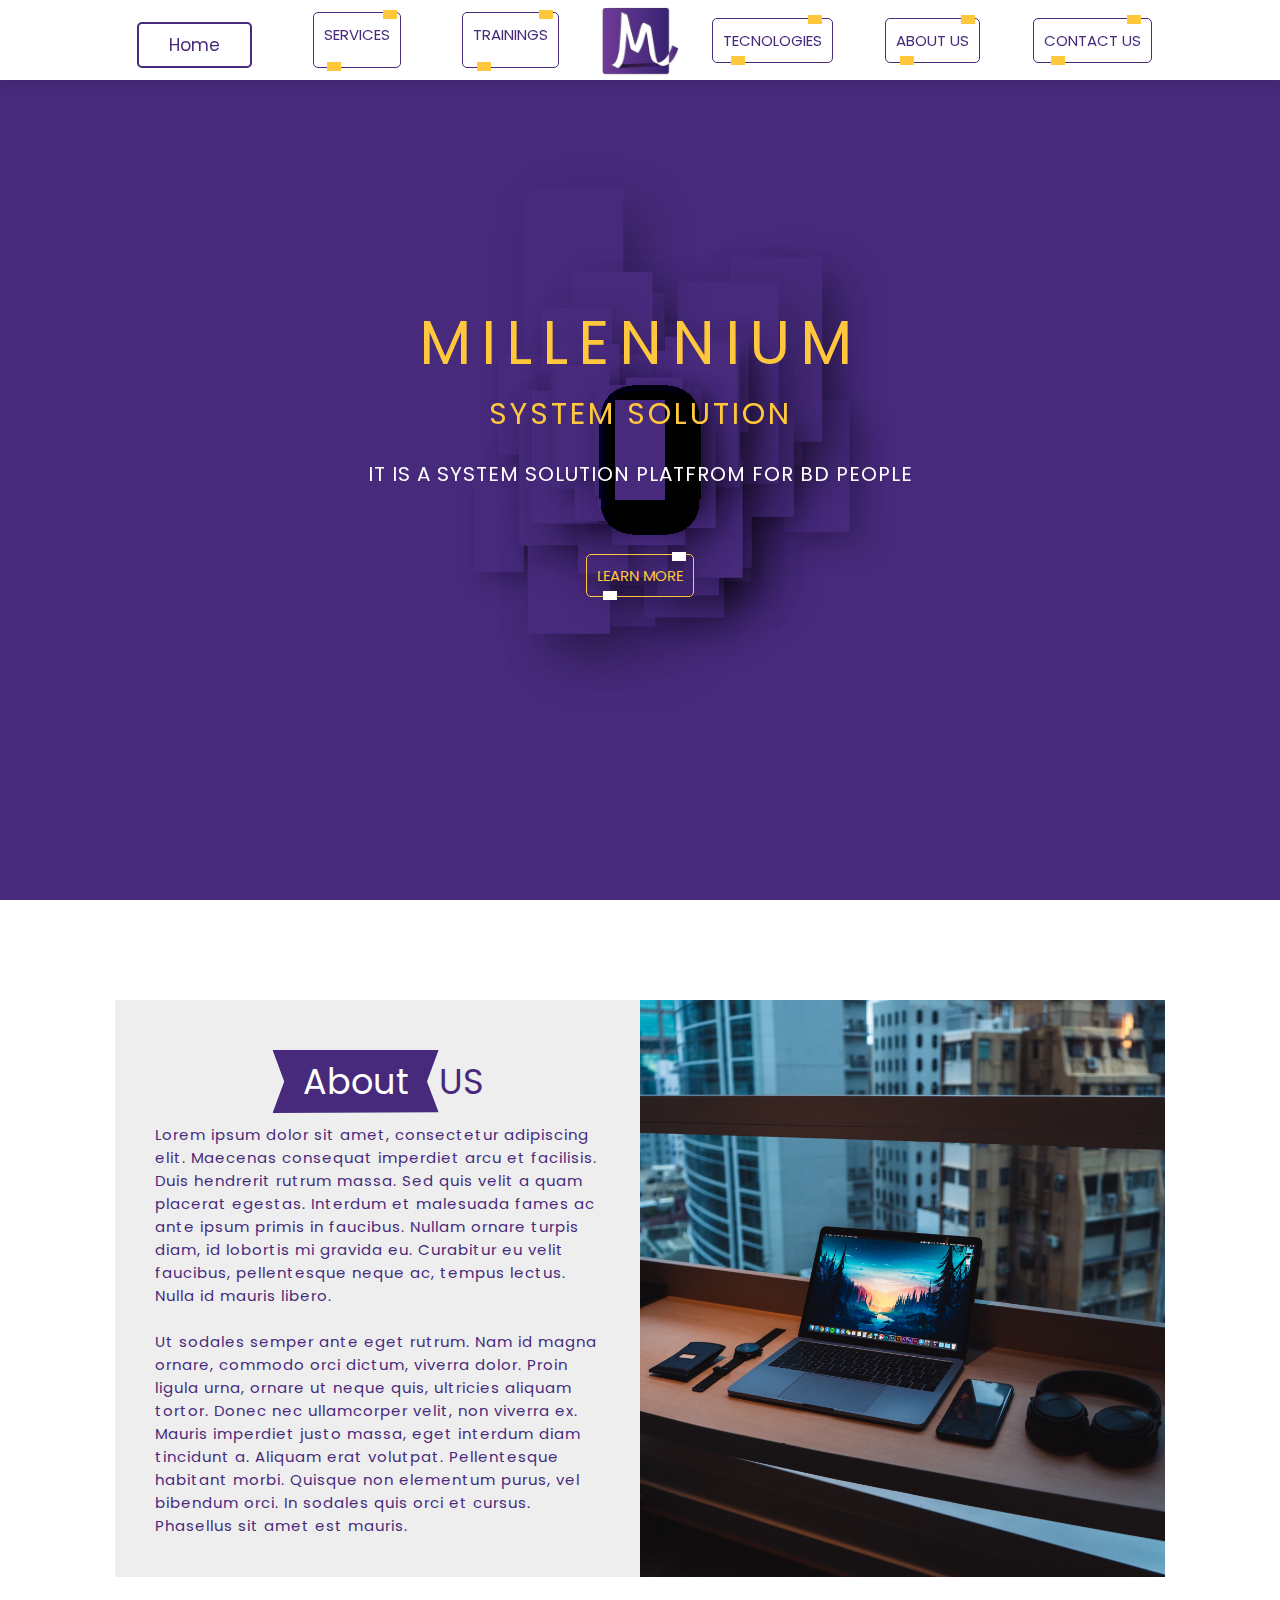
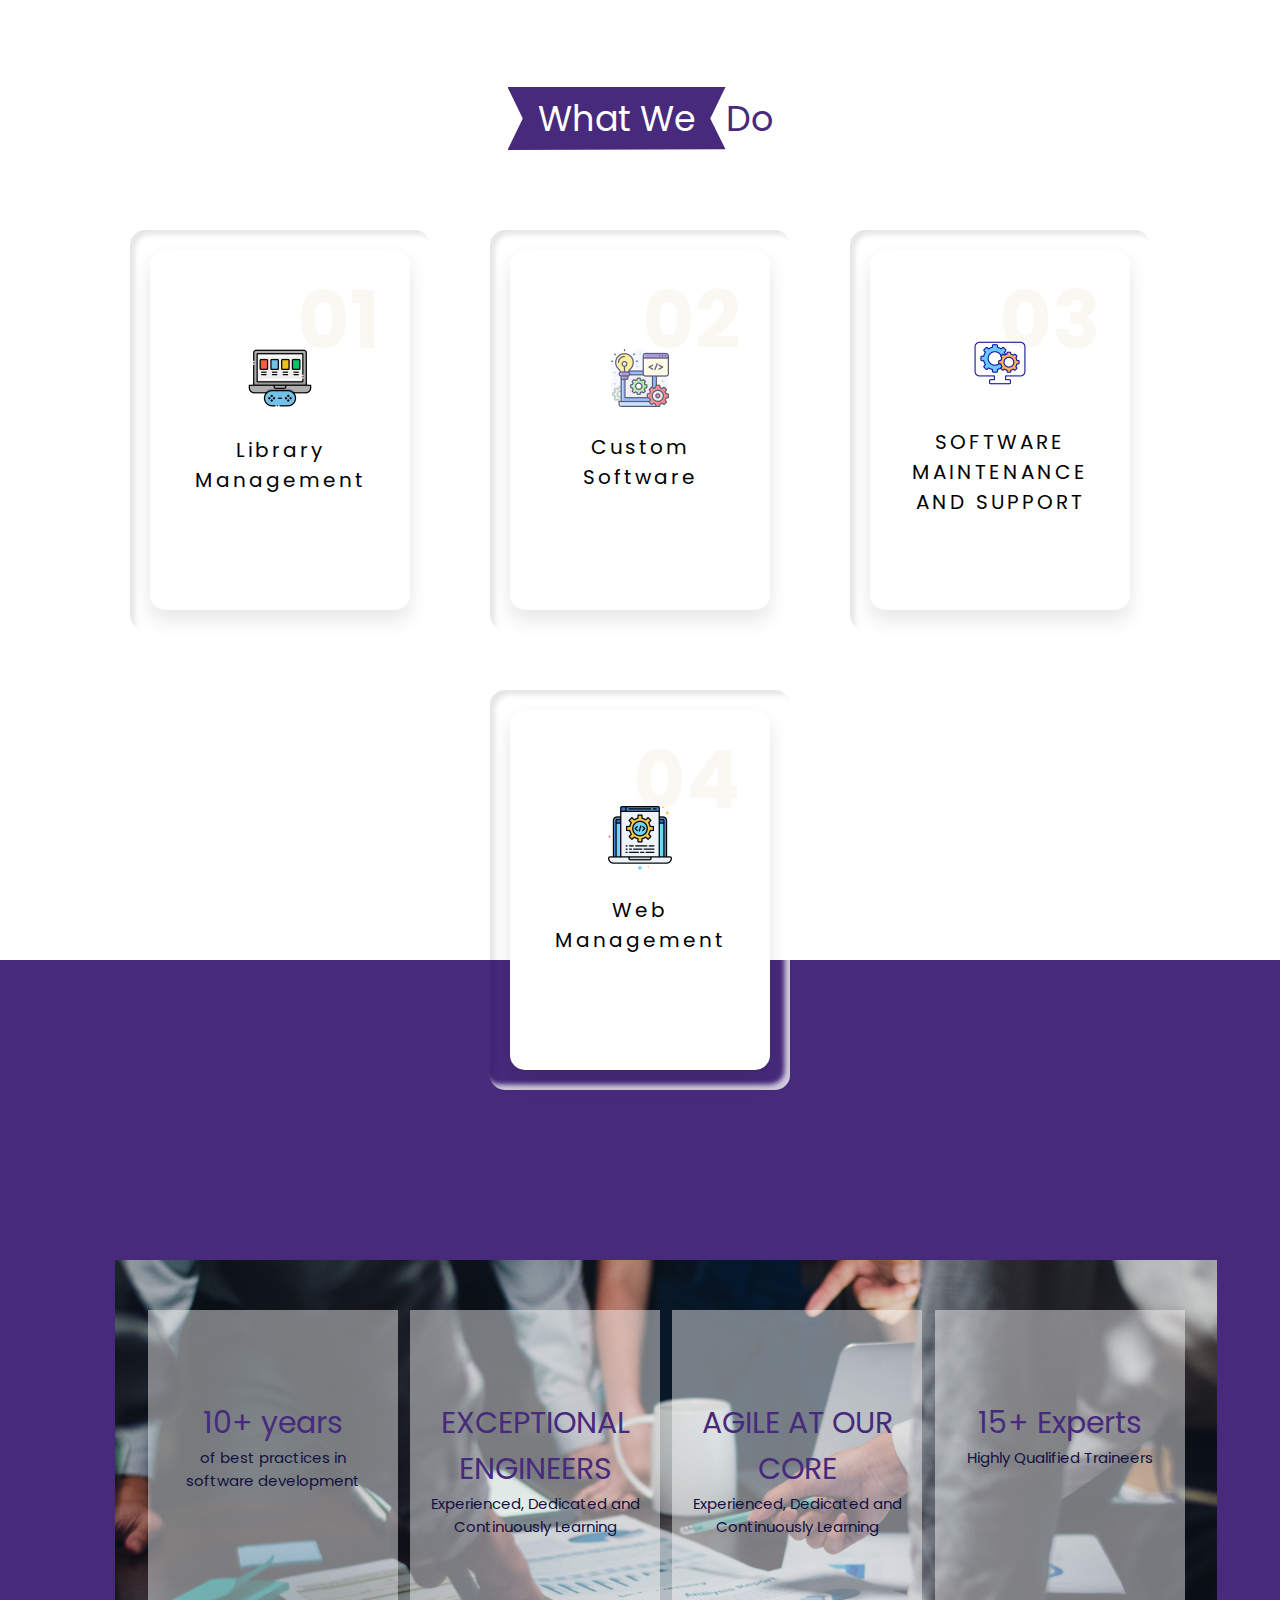
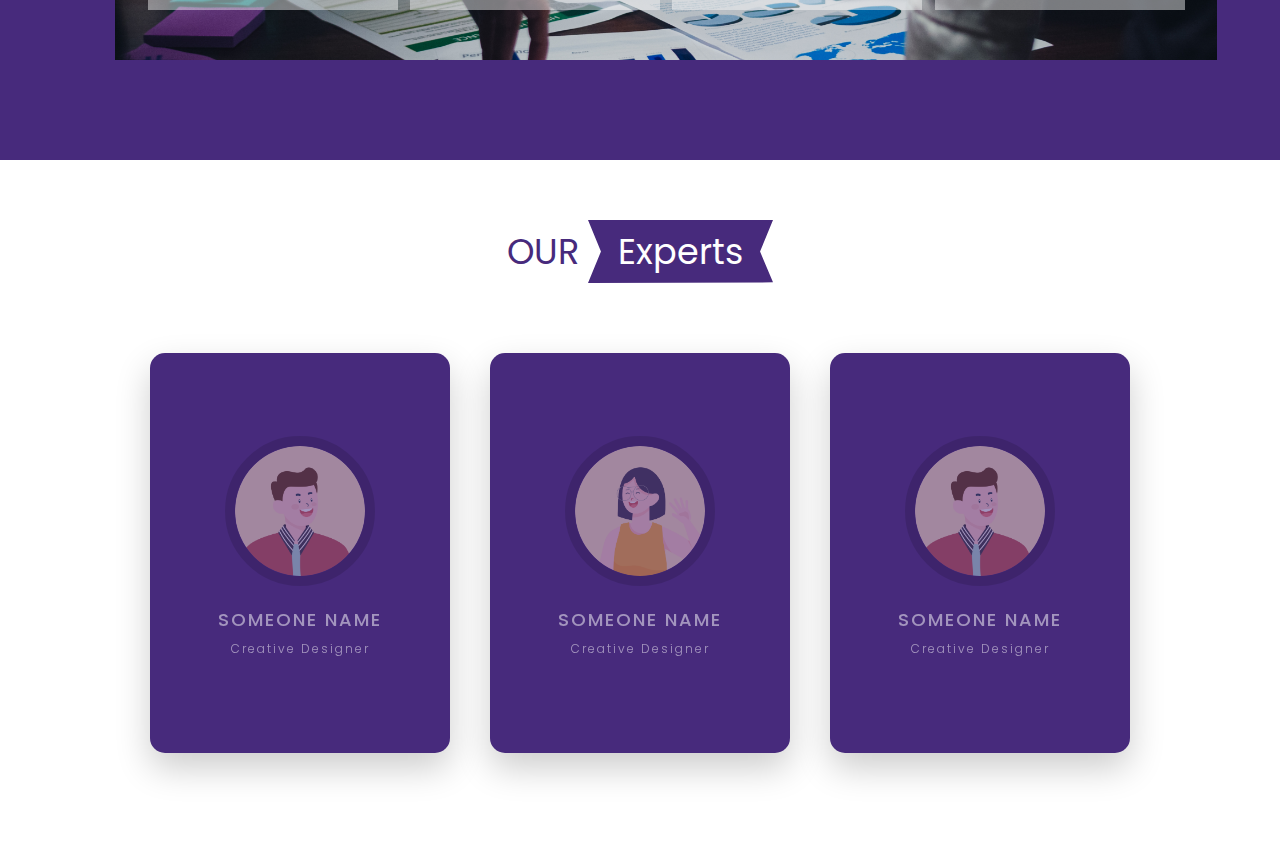
==== index.html @ 3350511c "important" ====
<!DOCTYPE html>
<html lang="en">
<head>
    <meta charset="UTF-8">
    <meta http-equiv="X-UA-Compatible" content="IE=edge">
    <meta name="viewport" content="width=device-width, initial-scale=1.0">
    
    <title>MILLENNIUM System Solution</title>
    <link rel="icon" href="./images/logo.png" type="image/x-icon">
    <link rel="stylesheet" href="https://cdnjs.cloudflare.com/ajax/libs/font-awesome/6.1.1/css/all.min.css">
    <link rel="stylesheet" href="./Css/style.css">

</head>
<body>

<!-- Header Section --> 
<header class="header">

    
    <nav class="navbar" id="menu-1">
        <a class="btn" style="--clr:#FFC73C;--clr2:#472a7c" href=""><span>Home</span> <i></i></a>
        <a class="btn-sc" style="--clr:#FFC73C;--clr2:#472a7c" href=""><span>Services</span> <i></i></a>
        <a class="btn-sc" style="--clr:#FFC73C;--clr2:#472a7c" href=""><span>Trainings</span> <i></i></a>
    </nav>

    <a href="#" class="logo"><img src="./images/logo.png" alt=""></a>


    <nav class="navbar" id="menu-1">
 
        <a class="btn-sc" style="--clr:#FFC73C;--clr2:#472a7c" href=""><span>Tecnologies</span> <i></i></a>
        <a class="btn-sc" style="--clr:#FFC73C;--clr2:#472a7c" href=""><span>About Us</span> <i></i></a>
        <a class="btn-sc" style="--clr:#FFC73C;--clr2:#472a7c" href=""><span>Contact Us</span> <i></i></a>
    </nav>
    <nav class="navbar menua" id="menu-2">
        <a href="">Home</a>
        <a href="">Services</a>
        <a href="">Trainings</a>
        <a href="">Tecnologies</a>
        <a href="">About Us</a>
        <a href="">Contact Us</a>
    </nav>
    <div class="icons">
        <div class="fas fa-bars" id="menu-btn"></div>
    </div>
</header>   

<!-- Header Section ends-->

<!--Home Section Begins-->
<section class="home " id="home">
    <div class="content">
            <h2>MILLENNIUM <br>
        <span> System Solution </span>
       <p> It is a system solution platfrom for BD people<br><br>
    </p></h2>
    <div>
        <a href="#" class="btn-sc" style="--clr:#fff;--clr2:#FFC73C"><span>Learn More</span><i></i></a>
    </div>
</div>
</section>
<!--Home Section End -->

<!-- About Section Begins-->
<section class="about" id="about">
    <div class="box-container">
        <h1 class="heading"> <span> About </span>US</h1>
        <p>   Lorem ipsum dolor sit amet, consectetur adipiscing elit. 
        Maecenas consequat imperdiet arcu et facilisis. Duis hendrerit rutrum massa. 
        Sed quis velit a quam placerat egestas. Interdum et malesuada fames ac ante ipsum primis in faucibus.
         Nullam ornare turpis diam, id lobortis mi gravida eu. Curabitur eu velit faucibus, pellentesque neque ac, tempus lectus. Nulla id mauris libero.
         <br><br>
         Ut sodales semper ante eget rutrum. Nam id magna ornare, commodo orci dictum, viverra dolor.
         Proin ligula urna, ornare ut neque quis, ultricies aliquam tortor. Donec nec ullamcorper velit, non viverra ex.
         Mauris imperdiet justo massa, eget interdum diam tincidunt a. Aliquam erat volutpat. Pellentesque habitant morbi.
         Quisque non elementum purus, vel bibendum orci. In sodales quis orci et cursus. Phasellus sit amet est mauris. 
        </p>
        </div>
    <div class="imgbox">
    </div>

</section>
<!-- About Section End-->
<!-- What we do section starts-->
<section class="work" id="work">
    
    <h1 class="heading"> <span> What We </span>Do</h1>
    <div class="container">
        <div class="card">
            <div class="workbox">
                <div>
                    <h3>01</h3>
                    <img src="./images/library.png" alt="">
                    <h2>Library <br> Management</h2>
                </div>
            
            </div>
        </div>
        <div class="card">
            <div class="workbox">
                <div>
                    <h3>02</h3>
                     <img src="./images/software.png" alt="">
                    <h2>Custom <br> Software</h2>
                </div>
            </div>
        </div>
        <div class="card">
        <div class="workbox">
            <div>
                <h3>03</h3>
                <img src="./images/maintain.png" alt="">
                <h2>SOFTWARE MAINTENANCE AND SUPPORT</h2>
            </div>
        </div>
        </div>
        <div class="card">
        <div class="workbox">
            <div>
                <h3>04</h3>
                <img src="./images/web.png" alt="">
                <h2>Web <br> Management</h2>
            </div>
        </div>
        </div>
    </div>
</section>
<!-- What we do section end-->

<!-- Info starts-->
<section class="info">
    <div class="info-main">
            <div class="infobox">
                <h1>10+ years</h1>
                <h2>of best practices in software development</h2>
            </div>
            <div class="infobox">
                <h1>EXCEPTIONAL ENGINEERS</span></h1>
                <h2>Experienced, Dedicated and Continuously Learning</h2>
            </div>
            <div class="infobox">
                <h1>AGILE AT OUR CORE</span></h1>
                <h2>Experienced, Dedicated and Continuously Learning</h2>
            </div>
            <div class="infobox">
                <h1>15+ <span>Experts</span></h1>
                <h2>Highly Qualified Traineers</h2>
            </div>
    </div>
</section>
<!--Info end-->

<!-- Traineers list start -->
<section class="train">
    <h1 class="heading"> OUR <span>Experts </span></h1>
    <div class="trainer">
        <div class="card2">
            <div class="content">
                <div class="imgBx"><img src="./images/boy@4x.png" alt=""></div>
                <h3>Someone Name<br><span>Creative Designer</span></h3>
            </div>
        </div>
        <div class="card2">
            <div class="content">
                <div class="imgBx"><img src="./images/girl@4x.png" alt=""></div>
                <h3>Someone Name<br><span>Creative Designer</span></h3>
            </div>
        </div>
        <div class="card2">
            <div class="content">
                <div class="imgBx"><img src="./images/boy@4x.png" alt=""></div>
                <h3>Someone Name<br><span>Creative Designer</span></h3>
            </div>
        </div>
    </div>
</section>
<!-- Traineers list end -->

<script src="./JS/script.js"></script>
    <script src="./JS/anime.min.js"></script>
    
    <script>
        const home = document.querySelector('.home')
        for(var i=0;i<=150;i++){
            const blocks = document.createElement('div');
            blocks.classList.add('block');
            home.appendChild(blocks);
        }

        function animateBlocks(){
            anime({
                targets: '.block',
                translateX: function(){
                    return anime.random(-700,700);
                },translateY: function(){
                    return anime.random(-500,500);
                },
                scale: function(){
                    return anime.random(1,5);
                },
                easing: 'linear',
                duration: 3000,
                delay: anime.stagger(20),
                complete: animateBlocks,
            })
        }
        animateBlocks();
    </script>
</body>
</html>
---- Css/style.css ----
@import url('https://fonts.googleapis.com/css2?family=Poppins:ital,wght@0,100;0,200;0,300;0,400;0,600;0,800;1,500&display=swap');
:root{
    --orange:#ff7800;
    --black:#130f40;
    --light-color:#666;
    --box-shadow:0 0.5rem 1rem rgba(0,0,0,0.1);
    --border:1rem solid rgba(0,0,0,0.1);
    --outline:.2rem solid rgba(0,0,0,0.1);
    --outline-hover: 0.2rem solid var(--black);
}
*{
    font-family: 'Poppins', sans-serif;
    margin: 0; padding: 0;
    box-sizing: border-box;
    outline: none;
    border: none;
    text-decoration: none;
    transform: all .2s linear;
}

html{
    font-size: 62.5%;
    scroll-behavior: smooth;
    scroll-padding-top: 7rem;
}

body{
    background: #fff;

}

.header{
    position: fixed;
    top:0; left:0;right: 0;
    display: flex;
    align-items: center;
    justify-content: center;
    padding: 1rem ;
    background: #fff;
    box-shadow: var(--box-shadow);
    max-height: 80px;
    z-index: 1000;
    
}
.header .navbar{
    width: 40%;
    justify-content: space-evenly;
    display: flex;
    gap: 20px;

}
.header .logo {
    font-size: 2.5rem;
    font-weight: bolder;
    color: var(--black);
}
.header .logo img{
    overflow: hidden;
    margin-top:15px;
    height: 70px;
}

.header .icons div{
    height: 4.5rem;
    width: 4.5rem;
    line-height: 4.5rem;
    border-radius: .5rem;
    background: #eee;
    color: var(--black);
    font-size: 2rem;
    margin-right: .3rem;
    text-align: center;
    cursor: pointer;
}
.header .icons div:hover{
    background: var(--orange);
    color: #fff;
}
#menu-btn{
    display: none;
}
#menu-2{
    display: none;
}


.btn{
    margin-top: 1rem;
    display: inline-block;
    padding:.8rem 3rem;
    font-size: 1.7rem;
    border-radius: .5rem;
    border:.2rem solid #472a7c;
    color: #472a7c;
    cursor: pointer;
    background: none;
}

.btn:hover{
    background: #472a7c;
    color:#fff;
    box-shadow: 0 0 35px #472a7c;
}


.btn-sc{
    position: relative;
    background: transparent;
    color: var(--clr2);
    text-decoration: none;
    text-transform: uppercase;
    font-size: 1.5rem;
    font-weight: 400;
    padding: 10px 10px;
    transition: 0.5s;
    border: 1px solid var(--clr2) ;
    border-radius: 5px;
    z-index: 900;
}
.btn-sc:hover{
    letter-spacing: 0.25rem;
    background-color:var(--clr2) ;
    color: #fff;
    box-shadow: 0 0 35px var(--clr2);
}

.btn-sc::before{
    content: '';
    position: absolute;
    inset: 2px;
    background: transparent;

}
.btn-sc span{
    position: relative;
    z-index: 1;
}
.btn-sc i{
    position: absolute;
    inset: 0;
    display: block;
}
.btn-sc i::before{
    content: '';
    position: absolute;
    top: -3.5px;
    left: 80%;
    width: 10px;
    height: 5px;
    background: var(--clr);
    border: 2px solid var(--clr);
    transition: 0.5s;

}
.btn-sc:hover i::before{
    width: 20px;
    left: 20%;
    border: 2px solid var(--clr);
}

.btn-sc i::after{
    content: '';
    position: absolute;
    bottom: -3.5px;
    left: 15%;
    width: 10px;
    height: 5px;
    background:var(--clr);
    border: 2px solid var(--clr);
    transition: 0.5s;

}
.btn-sc:hover i::after{
    width: 20px;
    left: 70%;
}



section{
    padding: 0rem 9%;
}

/*.home{
    display: flex;
    align-items: center;
    justify-content: center;
    background: url(../images/bg3.png) no-repeat;
    background-position: center;
    background-size: cover;
    padding-top: 30rem;
    padding-bottom: 15rem;
}

.home .content{
    text-align: center;
    width: 60rem;
    display: block;
}
.home .content h3{
    color: #472a7c;
    font-size: 3rem;
}

.home .content p{
    color: #472a7c;
    font-size: 1.7rem;
    padding: 1rem 0.7rem;
    line-height: 1.8rem;
    
}*/
.home{
    
    position: relative;
    overflow: hidden;
    display: flex;
    justify-content: center;
    align-items: center;
    min-height: 100vh;
    background: #472a7c;
}
.content{
    position:absolute;
    width: 100%;height: 100%;
    display: flex;
    justify-content: center;
    align-items: center;
    flex-direction: column;
}
.content h2{
    color: #FFC73C;
    text-align: center;
    font-size: 6rem;
    line-height: 1em;
    z-index: 1000;
    font-weight:normal;
    letter-spacing: 1rem;
}

.content h2 span{
    font-size: 0.5em;
    letter-spacing: 0.1em;
    font-weight: 400;
    text-transform: uppercase;

}
.content p{
    color: #fff;
    font-size: 2rem;
    letter-spacing: 0.1rem;
    font-weight: 400;
    text-transform: uppercase;

}

.block{
    position: absolute;
    width: 50px;
    height: 100px;
    background: #472a7c;
    box-shadow: 10px 10px 25px rgba(0, 0, 0, 0.25);
}

.heading{
    text-align: center;
    padding: 1rem;
    font-size: 3.5rem;
    font-weight: 400;
    color:#472a7c;
}

.heading span{
    background:#472a7c ;
    color:#fff;
    display: inline-block;
    padding:.5rem 3rem;
    clip-path: polygon(100% 0, 93% 50%, 100% 99%, 0% 100%, 7% 50%, 0% 0%);
}  
.about {
    margin: 0px;
    margin-top: 100px;
    position:relative;
    display: flex;
}
.about .box-container{
    background: #eee;
    padding: 4rem;
    width: 50%;
}
.about .box-container p{
    color: #472a7c;
    font-size: 1.5rem;
    font-weight: 400;
    letter-spacing: 1px;
}
.about .imgbox{
    background: url(../images/laptop.jpg) no-repeat;
    width: 50%;
    background-size: cover;
    background-position: center;
}
.work{
    padding: 100px;
    text-align: center;
}
.work .container{
   /* width: 100%;
    display: flex;
    justify-content: space-between;
    align-items: center;
    flex-wrap: wrap;
    margin-top: 80px;*/
    display: flex;
    justify-content: center;
    align-items: center;
    flex-wrap: wrap;
    padding: 40px 0;
}
.work .container .card{
    position: relative;
    min-width: 300px;
    height: 400px;
    box-shadow: inset 5px 5px 5px rgba(0,0,0,0.05),
                inset -5px -5px 5px rgba(255, 255, 255, 0.5),
                inset 5px 5px 5px rgba(0, 0, 0, 0.05),
                inset -5px -5px 5px rgba(255, 255, 255, 0.5);
                border-radius: 15px;
                margin: 30px;
}
.work .container .card .workbox{
   /* position: relative;
    background: #fff;
    width: 300px;
    height: 350px;
    display: flex;
    justify-content: center;
    align-items: center;
    box-shadow: var(--box-shadow);
    border-radius: 5%;*/
    position: absolute;
    top: 20px;
    left: 20px;
    bottom: 20px;
    right: 20px;
    background: #fff;
    box-shadow: 0 10px 20px rgba(0, 0, 0, 0.1);
    border-radius: 15px;
    display: flex;
    justify-content: center;
    align-items: center;
    transition: 0.5s;
}
.work .container .card .workbox h3{
    position: absolute;
    top: 10px;
    right: 30px;
    font-size: 8em;
    color: rgba(130, 115, 0, 0.05);
}
.work .container .card .workbox h2{
    letter-spacing: 3px;
    padding: 2rem;
    font-size: 2rem;
    font-weight: 400;
}
.work .container .card .workbox:hover{
    background: #472a7c;
    color: #fff;
    box-shadow: 0 0 15px rgb(71, 42, 124);
    transform: translateY(-50px);
    box-shadow: 0 10px 40px #fff;

}
.info{
    background: #472a7c;
    padding-top: 300px;
    margin-top: -300px;
    justify-content:space-evenly;
    padding-bottom: 100px;
   
}
.info-main{
    width: 105%;
    height: 400px;
    background: url(../images/meeting.jpg) no-repeat;
    background-position: center;
    background-size: cover;
    display: flex;
    align-items: center;
    padding: 20px;
    justify-content: space-evenly;
    flex-wrap: wrap;
}
.info .info-main .infobox{

    position: relative;
    background: rgba(255, 255, 255, 0.447);
    width: 250px;
    height: 300px;
    align-items: center;
    justify-content: space-around;
    padding: 9rem 2rem;
}
.info .info-main .infobox h1{
    text-align: center;
    font-size: 3rem;
    font-weight: 400;
    color: #472a7c;
}
.info .info-main .infobox h2{
    text-align: center;
    font-size: 1.5rem;
    font-weight: 400;
    color:var(--black);
}
.train{
    position: relative;
    margin: 0;
    padding: 50px;
    background: #fff;
}


.train .trainer{
    position: relative;
    z-index: 1;
    display: flex;
    justify-content: center;
    align-items: center;
    flex-wrap: wrap;
    margin: 40px 0;
}
.train .trainer .card2{
    position: relative;
    width: 300px;
    height: 400px;
    background-color: rgba(71, 42, 124,1);
    margin: 20px;
    box-shadow: 0 15px 35px rgba(0, 0, 0, 0.2);
    border-radius: 15px;
    display: flex;
    justify-content: center;
    align-items: center;
    backdrop-filter: blur(10px);
}
.train .trainer .card2 .content{
    position: relative;
    display: flex;
    flex-direction: column;
    justify-content: center;
    align-items: center;
    opacity: 0.5;
    transition: 0.5s;
}
.train .trainer .card2:hover .content{
    opacity: 1;
}
.train .trainer .card2 .content .imgBx{
    position: relative;
    width: 150px;
    height: 150px;
    border-radius: 50%;
    overflow: hidden;
    border: 10px solid rgba(0, 0, 0, 0.25);
}
.train .trainer .card2 .content .imgBx img{
    position:absolute;
    top: 0;left: 0;
    width: 100%;
    height: 100%;
    object-fit: cover;
}
.train .trainer .card2 .content h3{
    color: #fff;
    text-transform: uppercase;
    letter-spacing: 2px;
    font-weight: 500;
    font-size: 18px;
    text-align: center;
    margin: 20px 0 10px;

}
.train .trainer .card2 .content h3 span{
    font-size: 12px;
    font-weight: 300;
    text-transform: initial;
}


.wavetext{
    position: relative;
}
.wavetext h2{
    position: absolute;
    color: #fff;
    transform: translate(35%,-80%);
    font-size: 6rem;
    font-style: italic;
}
.wavetext h2:nth-child(1){
    color: #eee;
}
.wavetext h2:nth-child(2){
    color: #472a7c;
    animation: wavingtext 2.5s ease-in-out infinite;
}

@keyframes wavingtext{
    0%,100%{
        clip-path: polygon(0% 45%, 15% 44%, 32% 50%,54% 60%, 70% 61%,84% 59%,100% 52%,100% 100% ,0% 100%);
    }
    50%{
        clip-path: polygon(0% 60%, 16% 65%, 34% 66%,51% 62%, 67% 50%,84% 45%,100% 46%,100% 100% ,0% 100%);
    }
    
}

















@media (max-width:991px) {
    html{
        font-size: 55%;
    }
    .header{
        padding: 2rem;
    }
    section{
        padding: 2rem;
    }
}

@media (max-width:800px) {
    #menu-btn{
        display: inline-block;
    }
    #menu-2{
        display: inline-block;
    }
    
    #menu-1{
        display: none;
    }
    .header{
        justify-content:space-between; 
    }
    .header .search-form{
        width: 80%;
    }
    .header .navbar{
        position: absolute;
        top: 110%; right:-110%;
        width: 30rem;
        box-shadow: var(--box-shadow);
        border-radius: .5rem;
        background:#fff;
    }
    .header .navbar.active{
        position: absolute;
        top: 110%; right:2rem;
        width: 30rem;
        box-shadow: var(--box-shadow);
        border-radius: .5rem;
        background:#fff;
        transition: 0.5s linear;
    }
    .header .navbar a{
        font-size: 2rem;
        margin: 2rem 2.5rem;
        display: block;
    }
    .about{
        flex-direction: column;
        font-size: 2rem;
    }
    .about .box-container,
    .about .imgbox{
        width: 100%;
        padding: 3rem;
        min-height: 400px;
        text-align: center;
    }
}

@media (max-width:450px) {
    html{
        font-size: 55%;
    }
    .heading{
        font-size: 2.5rem;
    }
    .wavetext h2{
        font-size: 4rem;
    }
   
}
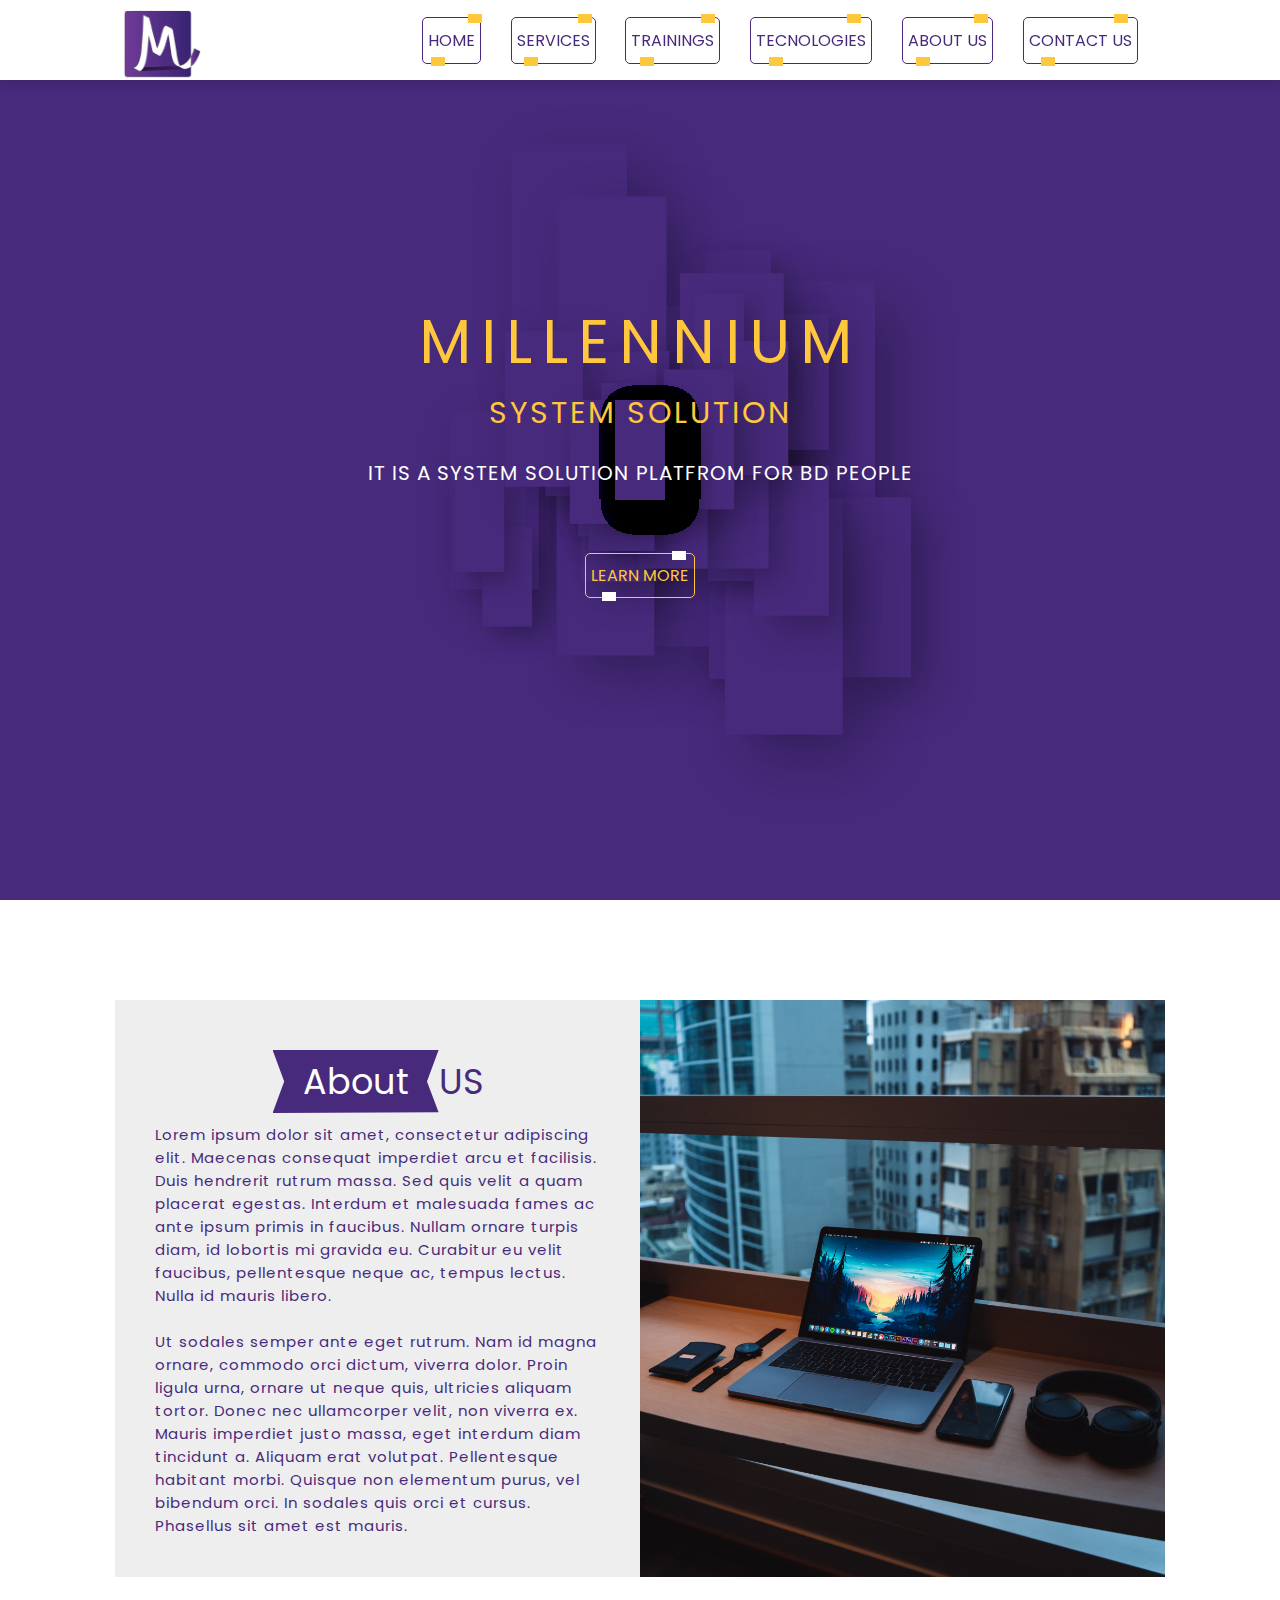
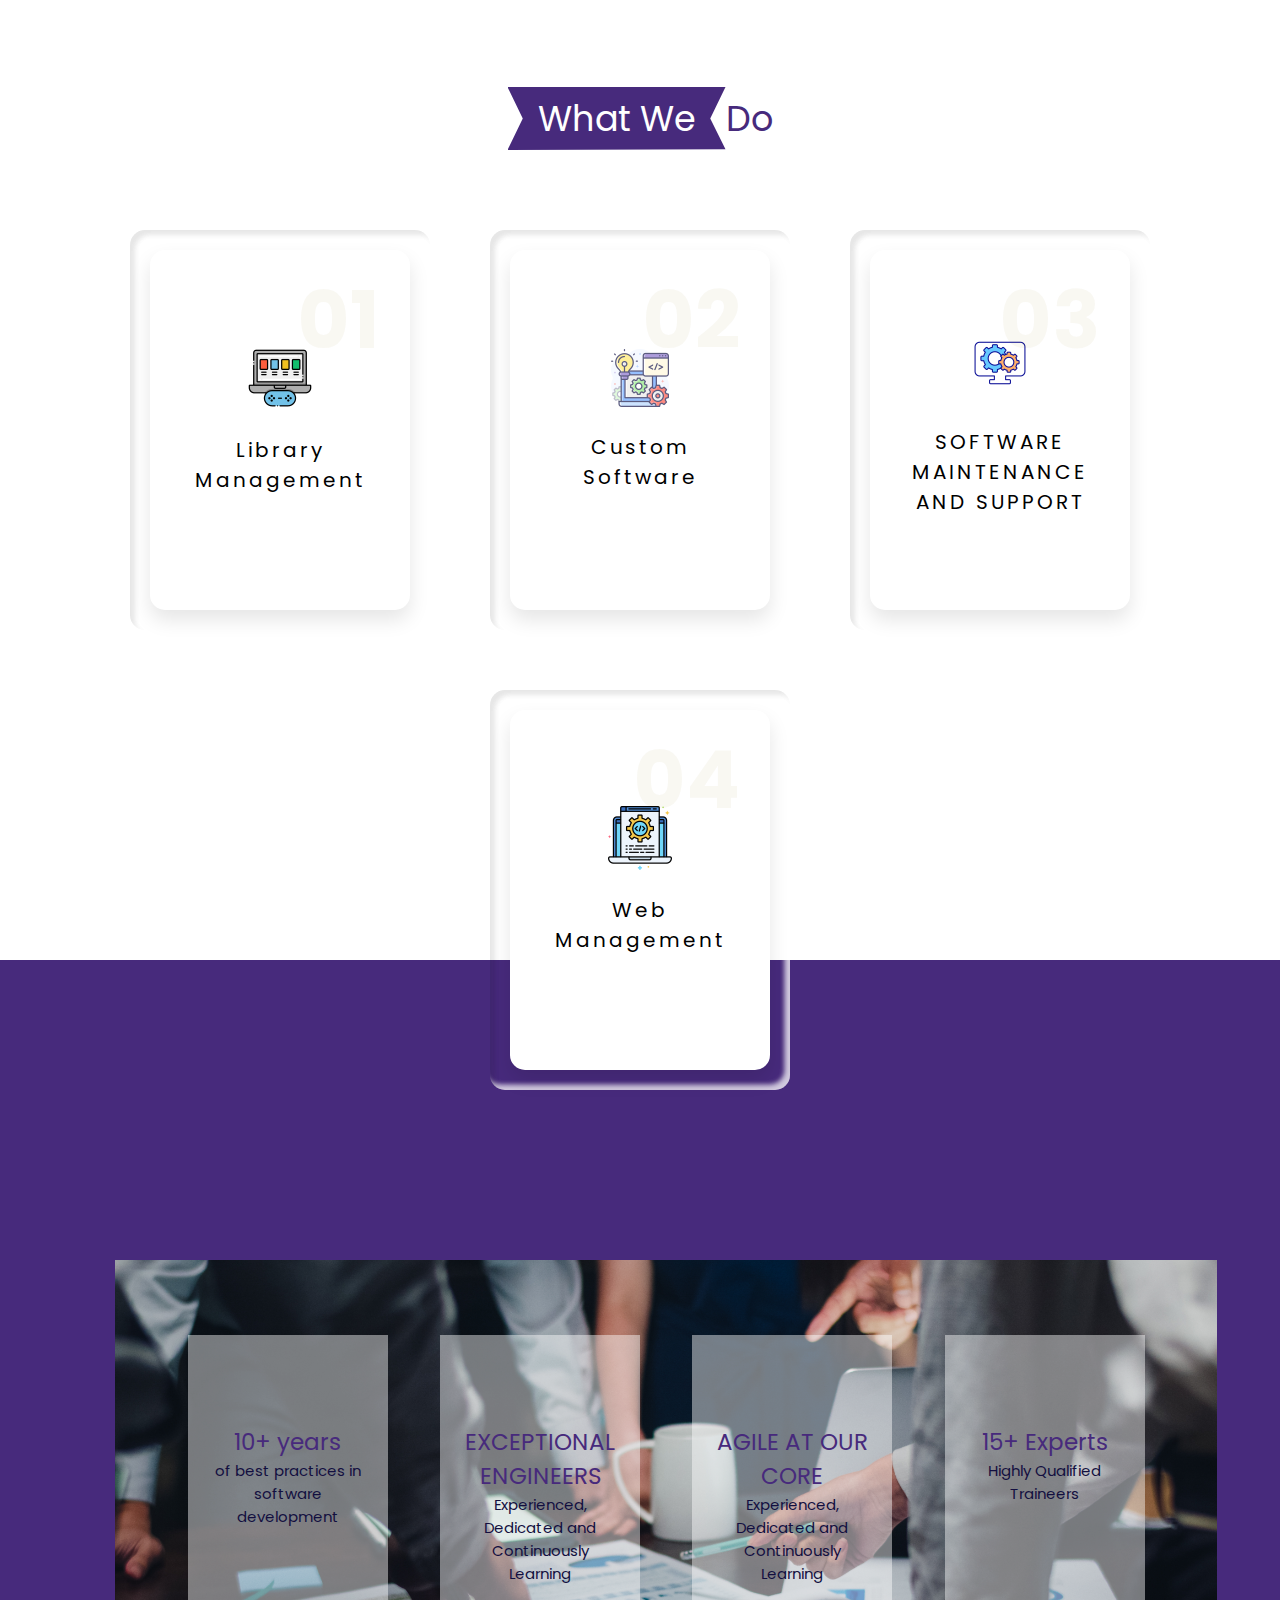
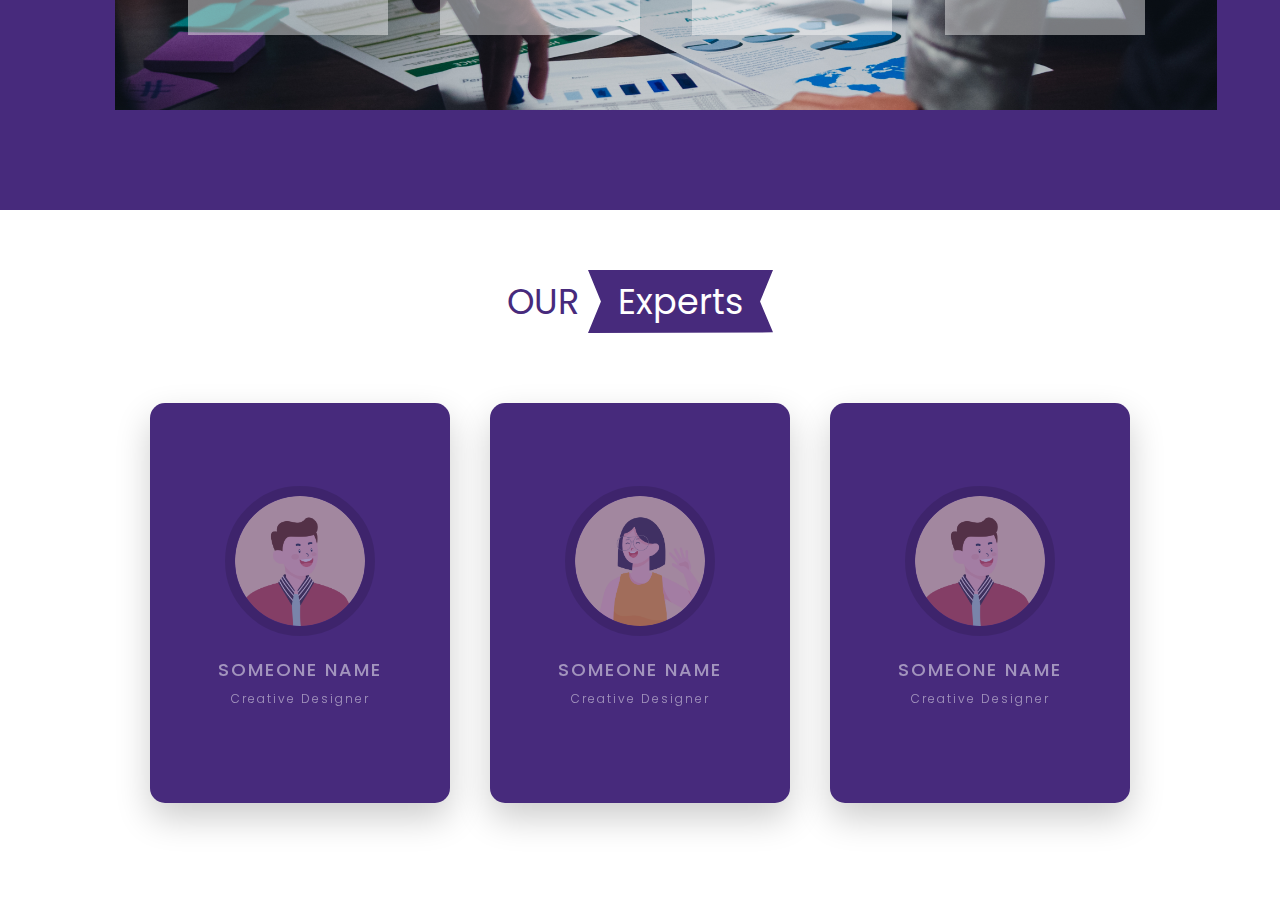
==== commit 80b2a256: "fixed some issue" ====
--- a/index.html
+++ b/index.html
@@ -16,30 +16,19 @@
 <!-- Header Section --> 
 <header class="header">
 
-    
-    <nav class="navbar" id="menu-1">
-        <a class="btn" style="--clr:#FFC73C;--clr2:#472a7c" href=""><span>Home</span> <i></i></a>
-        <a class="btn-sc" style="--clr:#FFC73C;--clr2:#472a7c" href=""><span>Services</span> <i></i></a>
-        <a class="btn-sc" style="--clr:#FFC73C;--clr2:#472a7c" href=""><span>Trainings</span> <i></i></a>
-    </nav>
 
-    <a href="#" class="logo"><img src="./images/logo.png" alt=""></a>
+    <a href="index.html" class="logo"><img src="./images/logo.png" alt=""></a>
 
 
-    <nav class="navbar" id="menu-1">
- 
+    <nav class="navbar menua" id="menu-1">
+        <a class="btn-sc" style="--clr:#FFC73C;--clr2:#472a7c" href=""><span>Home</span> <i></i></a>
+        <a class="btn-sc" style="--clr:#FFC73C;--clr2:#472a7c" href=""><span>Services</span> <i></i></a>
+        <a class="btn-sc" style="--clr:#FFC73C;--clr2:#472a7c" href=""><span>Trainings</span> <i></i></a> 
         <a class="btn-sc" style="--clr:#FFC73C;--clr2:#472a7c" href=""><span>Tecnologies</span> <i></i></a>
         <a class="btn-sc" style="--clr:#FFC73C;--clr2:#472a7c" href=""><span>About Us</span> <i></i></a>
         <a class="btn-sc" style="--clr:#FFC73C;--clr2:#472a7c" href=""><span>Contact Us</span> <i></i></a>
     </nav>
-    <nav class="navbar menua" id="menu-2">
-        <a href="">Home</a>
-        <a href="">Services</a>
-        <a href="">Trainings</a>
-        <a href="">Tecnologies</a>
-        <a href="">About Us</a>
-        <a href="">Contact Us</a>
-    </nav>
+
     <div class="icons">
         <div class="fas fa-bars" id="menu-btn"></div>
     </div>
@@ -90,7 +79,7 @@
             <div class="workbox">
                 <div>
                     <h3>01</h3>
-                    <img src="./images/library.png" alt="">
+                    <img src="../images/library.png" alt="">
                     <h2>Library <br> Management</h2>
                 </div>
             
@@ -100,7 +89,7 @@
             <div class="workbox">
                 <div>
                     <h3>02</h3>
-                     <img src="./images/software.png" alt="">
+                     <img src="../images/software.png" alt="">
                     <h2>Custom <br> Software</h2>
                 </div>
             </div>
@@ -109,7 +98,7 @@
         <div class="workbox">
             <div>
                 <h3>03</h3>
-                <img src="./images/maintain.png" alt="">
+                <img src="../images/maintain.png" alt="">
                 <h2>SOFTWARE MAINTENANCE AND SUPPORT</h2>
             </div>
         </div>
@@ -118,7 +107,7 @@
         <div class="workbox">
             <div>
                 <h3>04</h3>
-                <img src="./images/web.png" alt="">
+                <img src="../images/web.png" alt="">
                 <h2>Web <br> Management</h2>
             </div>
         </div>
@@ -156,19 +145,19 @@
     <div class="trainer">
         <div class="card2">
             <div class="content">
-                <div class="imgBx"><img src="./images/boy@4x.png" alt=""></div>
+                <div class="imgBx"><img src="../images/boy@4x.png" alt=""></div>
                 <h3>Someone Name<br><span>Creative Designer</span></h3>
             </div>
         </div>
         <div class="card2">
             <div class="content">
-                <div class="imgBx"><img src="./images/girl@4x.png" alt=""></div>
+                <div class="imgBx"><img src="../images/girl@4x.png" alt=""></div>
                 <h3>Someone Name<br><span>Creative Designer</span></h3>
             </div>
         </div>
         <div class="card2">
             <div class="content">
-                <div class="imgBx"><img src="./images/boy@4x.png" alt=""></div>
+                <div class="imgBx"><img src="../images/boy@4x.png" alt=""></div>
                 <h3>Someone Name<br><span>Creative Designer</span></h3>
             </div>
         </div>
@@ -176,8 +165,8 @@
 </section>
 <!-- Traineers list end -->
 
-<script src="./JS/script.js"></script>
-    <script src="./JS/anime.min.js"></script>
+<script src="../JS/script.js"></script>
+    <script src="../JS/anime.min.js"></script>
     
     <script>
         const home = document.querySelector('.home')
@@ -199,7 +188,7 @@
                     return anime.random(1,5);
                 },
                 easing: 'linear',
-                duration: 3000,
+                duration: 2000,
                 delay: anime.stagger(20),
                 complete: animateBlocks,
             })
--- a/Css/style.css
+++ b/Css/style.css
@@ -40,20 +40,21 @@
     background: #fff;
     box-shadow: var(--box-shadow);
     max-height: 80px;
-    z-index: 1000;
+    z-index: 2000;
     
 }
 .header .navbar{
-    width: 40%;
+    width: 60%;
     justify-content: space-evenly;
     display: flex;
-    gap: 20px;
-
+
+}
+.header .navbar a{
+    margin: 0 1rem;
 }
 .header .logo {
-    font-size: 2.5rem;
-    font-weight: bolder;
-    color: var(--black);
+    margin-left: 0;
+    margin-right: 20rem;
 }
 .header .logo img{
     overflow: hidden;
@@ -66,23 +67,21 @@
     width: 4.5rem;
     line-height: 4.5rem;
     border-radius: .5rem;
-    background: #eee;
-    color: var(--black);
+    background: #472a7c;
+    color: #fff;
     font-size: 2rem;
     margin-right: .3rem;
     text-align: center;
     cursor: pointer;
 }
 .header .icons div:hover{
-    background: var(--orange);
+    background: #472a7c;
     color: #fff;
 }
 #menu-btn{
     display: none;
 }
-#menu-2{
-    display: none;
-}
+
 
 
 .btn{
@@ -110,9 +109,9 @@
     color: var(--clr2);
     text-decoration: none;
     text-transform: uppercase;
-    font-size: 1.5rem;
-    font-weight: 400;
-    padding: 10px 10px;
+    font-size: 1.6rem;
+    font-weight: 400;
+    padding: 10px 5px;
     transition: 0.5s;
     border: 1px solid var(--clr2) ;
     border-radius: 5px;
@@ -120,6 +119,7 @@
 }
 .btn-sc:hover{
     letter-spacing: 0.25rem;
+    border: 2px solid #FFC73C;
     background-color:var(--clr2) ;
     color: #fff;
     box-shadow: 0 0 35px var(--clr2);
@@ -382,7 +382,7 @@
 }
 .info-main{
     width: 105%;
-    height: 400px;
+    height: 450px;
     background: url(../images/meeting.jpg) no-repeat;
     background-position: center;
     background-size: cover;
@@ -396,7 +396,7 @@
 
     position: relative;
     background: rgba(255, 255, 255, 0.447);
-    width: 250px;
+    width: 200px;
     height: 300px;
     align-items: center;
     justify-content: space-around;
@@ -404,7 +404,7 @@
 }
 .info .info-main .infobox h1{
     text-align: center;
-    font-size: 3rem;
+    font-size: 2.3rem;
     font-weight: 400;
     color: #472a7c;
 }
@@ -532,7 +532,7 @@
 
 
 
-@media (max-width:991px) {
+@media (max-width:1050px) {
     html{
         font-size: 55%;
     }
@@ -542,19 +542,20 @@
     section{
         padding: 2rem;
     }
-}
-
-@media (max-width:800px) {
+    .info .info-main .infobox{
+        max-height: 150px;
+        padding: 2rem 1rem;
+    }
+}
+
+@media (max-width:900px) {
     #menu-btn{
         display: inline-block;
     }
-    #menu-2{
+    #menu-1{
         display: inline-block;
     }
-    
-    #menu-1{
-        display: none;
-    }
+  
     .header{
         justify-content:space-between; 
     }
@@ -606,5 +607,23 @@
     .wavetext h2{
         font-size: 4rem;
     }
+    .info-main{
+        height: 550px;
+    }
+    
+    .info .info-main .infobox{
+        height: 100px;
+        padding: 1.5rem 0.7rem;
+        width: 300px;
+        margin-top: 1px;
+    }
+    
+    .info .info-main .infobox h1{
+        font-size: 1.8rem;
+    }
+    
+    .info .info-main .infobox h2{
+        font-size: 1.2rem;
+    }
    
 }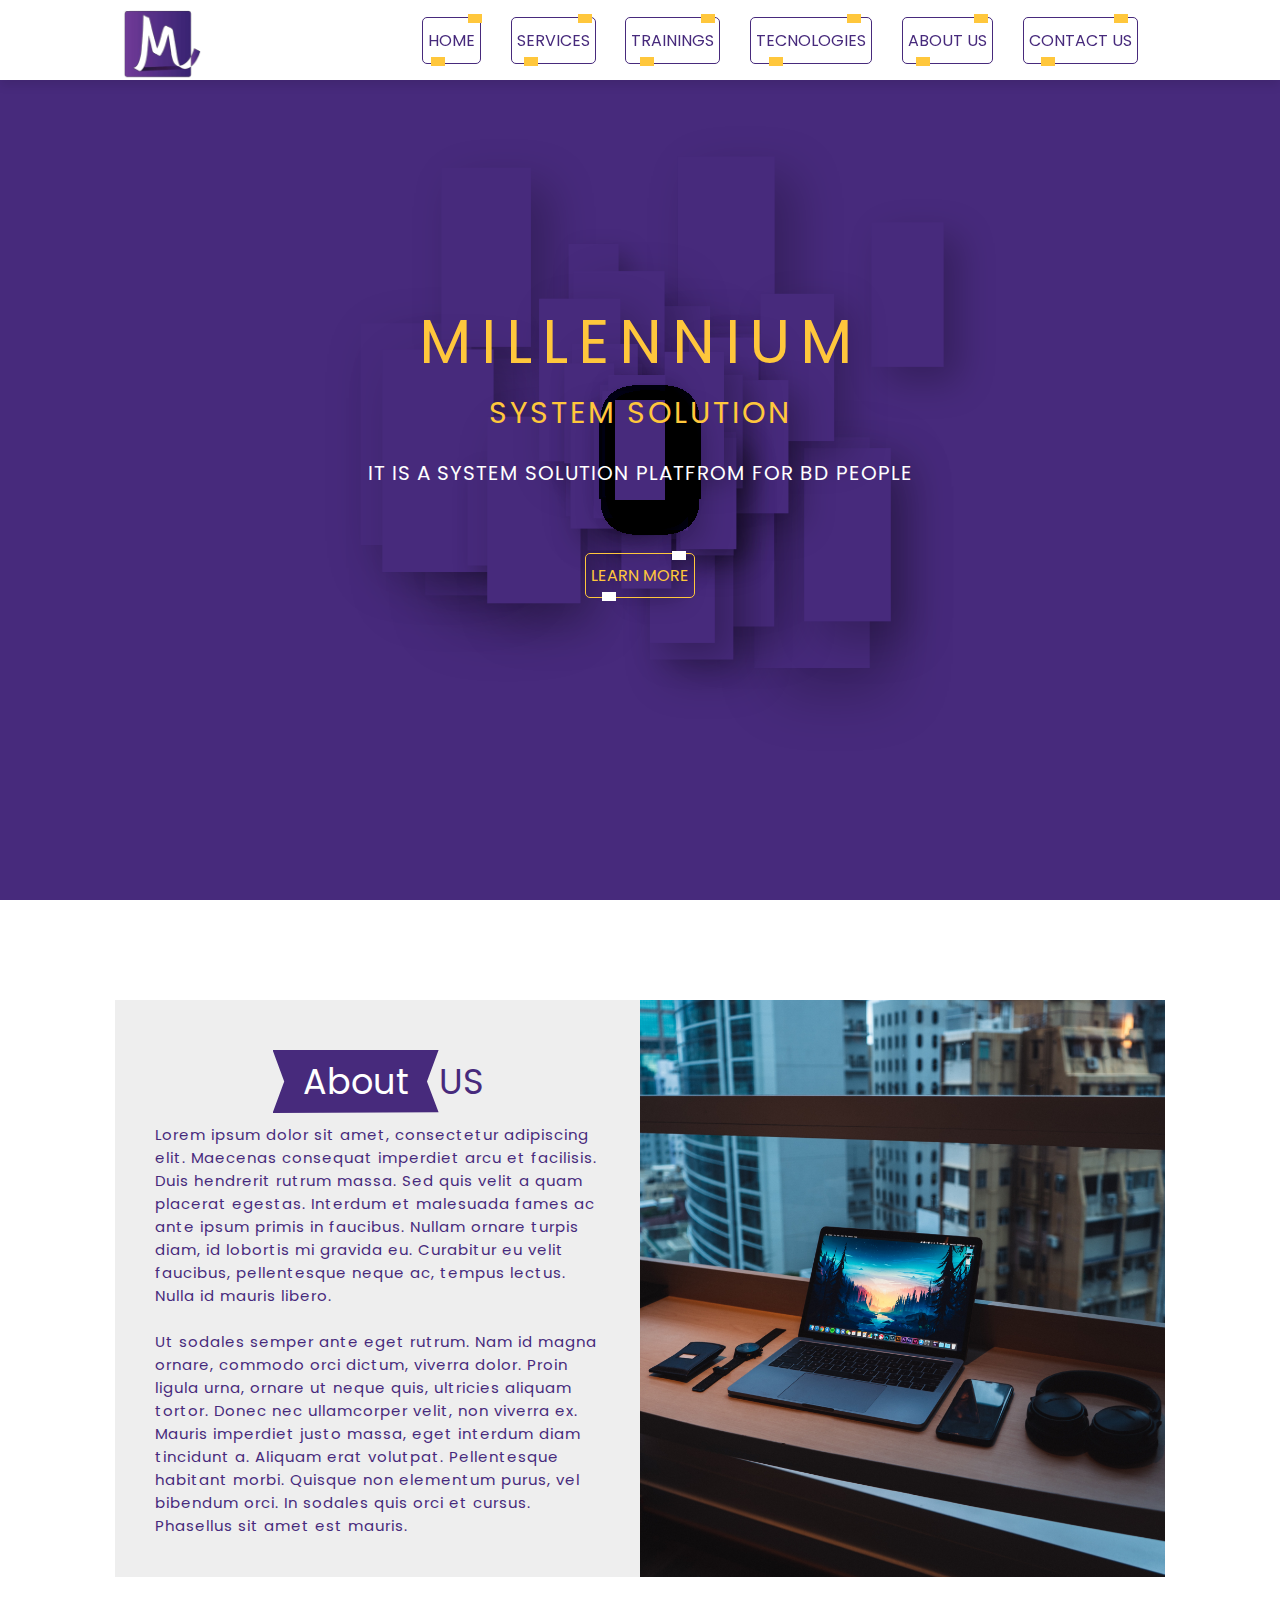
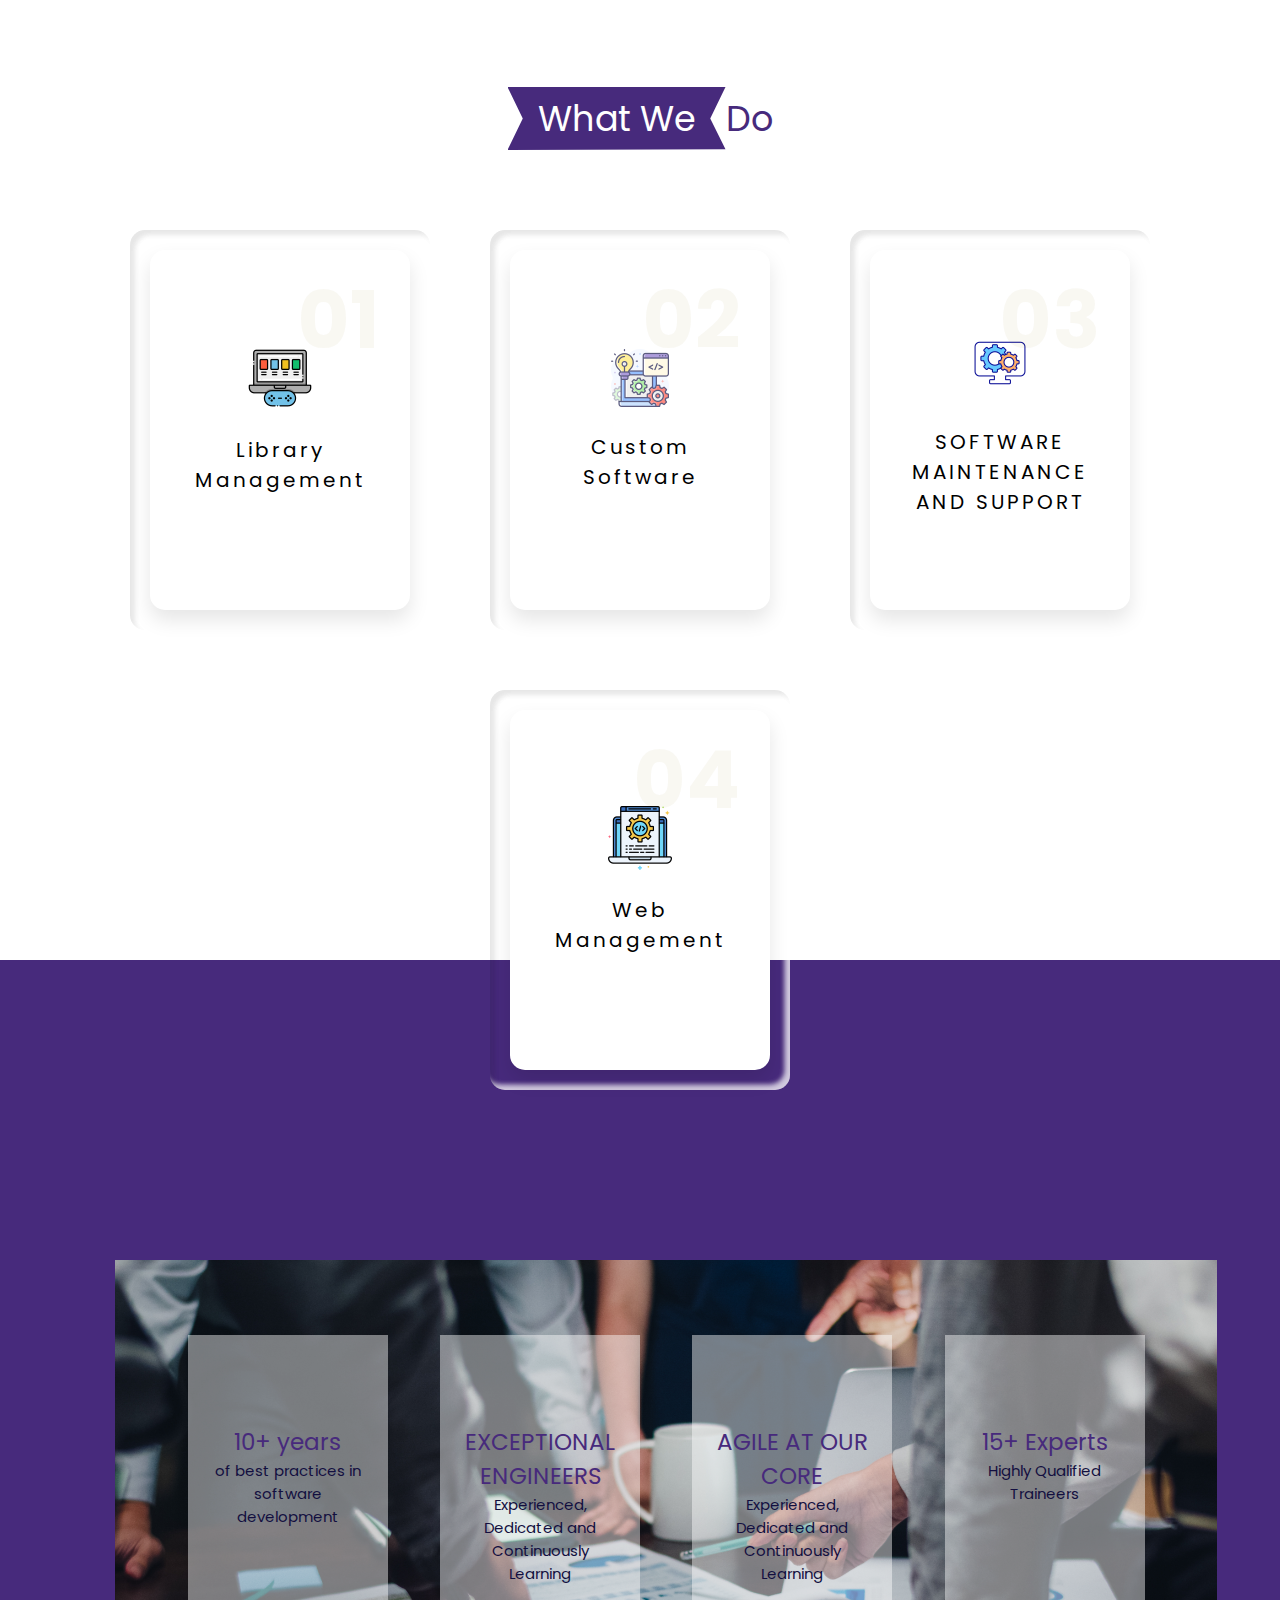
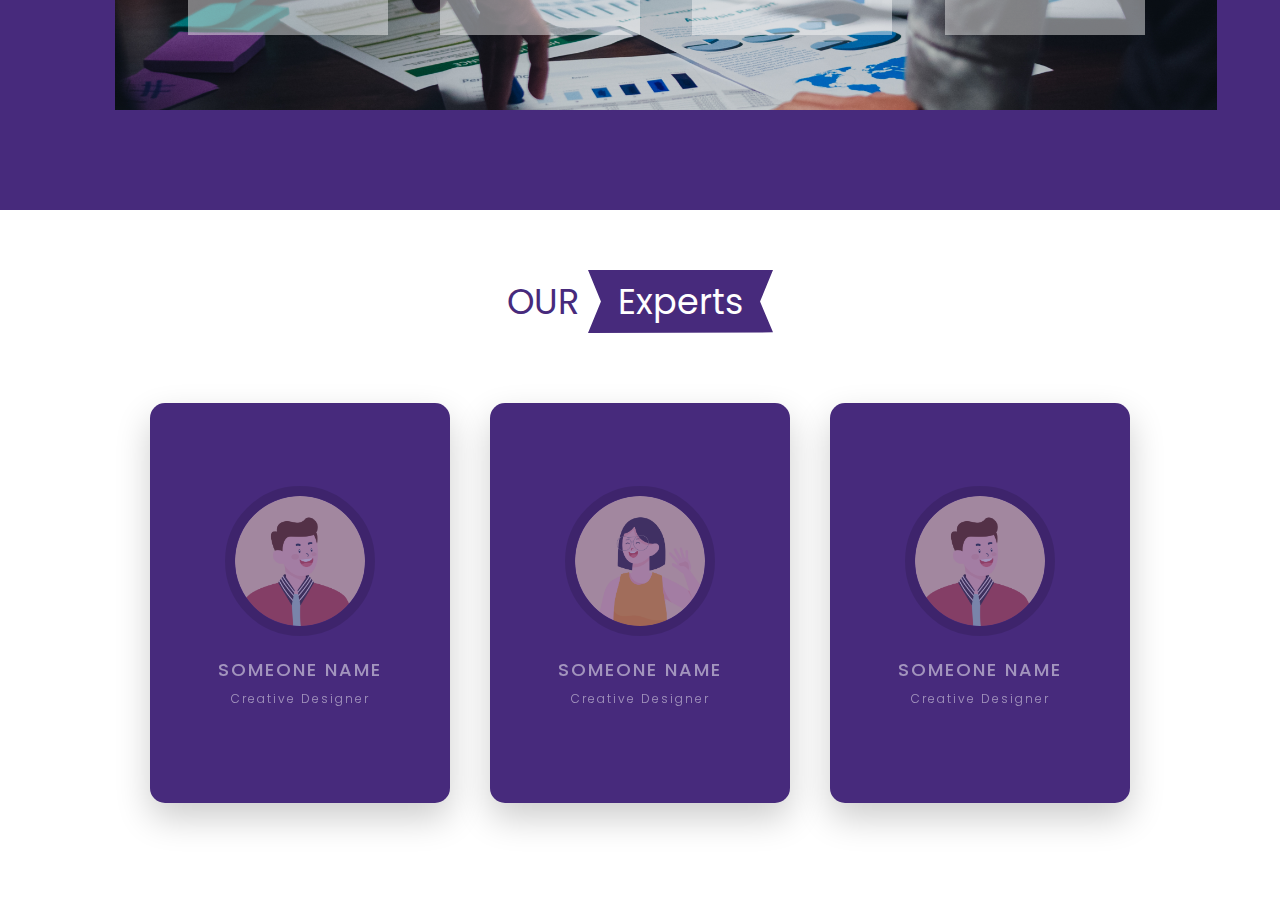
==== commit 47c71cb9: "Update index.html" ====
--- a/index.html
+++ b/index.html
@@ -89,7 +89,7 @@
             <div class="workbox">
                 <div>
                     <h3>02</h3>
-                     <img src="../images/software.png" alt="">
+                     <img src="./images/software.png" alt="">
                     <h2>Custom <br> Software</h2>
                 </div>
             </div>
@@ -98,7 +98,7 @@
         <div class="workbox">
             <div>
                 <h3>03</h3>
-                <img src="../images/maintain.png" alt="">
+                <img src="./images/maintain.png" alt="">
                 <h2>SOFTWARE MAINTENANCE AND SUPPORT</h2>
             </div>
         </div>
@@ -107,7 +107,7 @@
         <div class="workbox">
             <div>
                 <h3>04</h3>
-                <img src="../images/web.png" alt="">
+                <img src="./images/web.png" alt="">
                 <h2>Web <br> Management</h2>
             </div>
         </div>
@@ -145,19 +145,19 @@
     <div class="trainer">
         <div class="card2">
             <div class="content">
-                <div class="imgBx"><img src="../images/boy@4x.png" alt=""></div>
+                <div class="imgBx"><img src="./images/boy@4x.png" alt=""></div>
                 <h3>Someone Name<br><span>Creative Designer</span></h3>
             </div>
         </div>
         <div class="card2">
             <div class="content">
-                <div class="imgBx"><img src="../images/girl@4x.png" alt=""></div>
+                <div class="imgBx"><img src="./images/girl@4x.png" alt=""></div>
                 <h3>Someone Name<br><span>Creative Designer</span></h3>
             </div>
         </div>
         <div class="card2">
             <div class="content">
-                <div class="imgBx"><img src="../images/boy@4x.png" alt=""></div>
+                <div class="imgBx"><img src="./images/boy@4x.png" alt=""></div>
                 <h3>Someone Name<br><span>Creative Designer</span></h3>
             </div>
         </div>
@@ -165,8 +165,8 @@
 </section>
 <!-- Traineers list end -->
 
-<script src="../JS/script.js"></script>
-    <script src="../JS/anime.min.js"></script>
+<script src="./JS/script.js"></script>
+    <script src="./JS/anime.min.js"></script>
     
     <script>
         const home = document.querySelector('.home')
@@ -196,4 +196,4 @@
         animateBlocks();
     </script>
 </body>
-</html>+</html>
